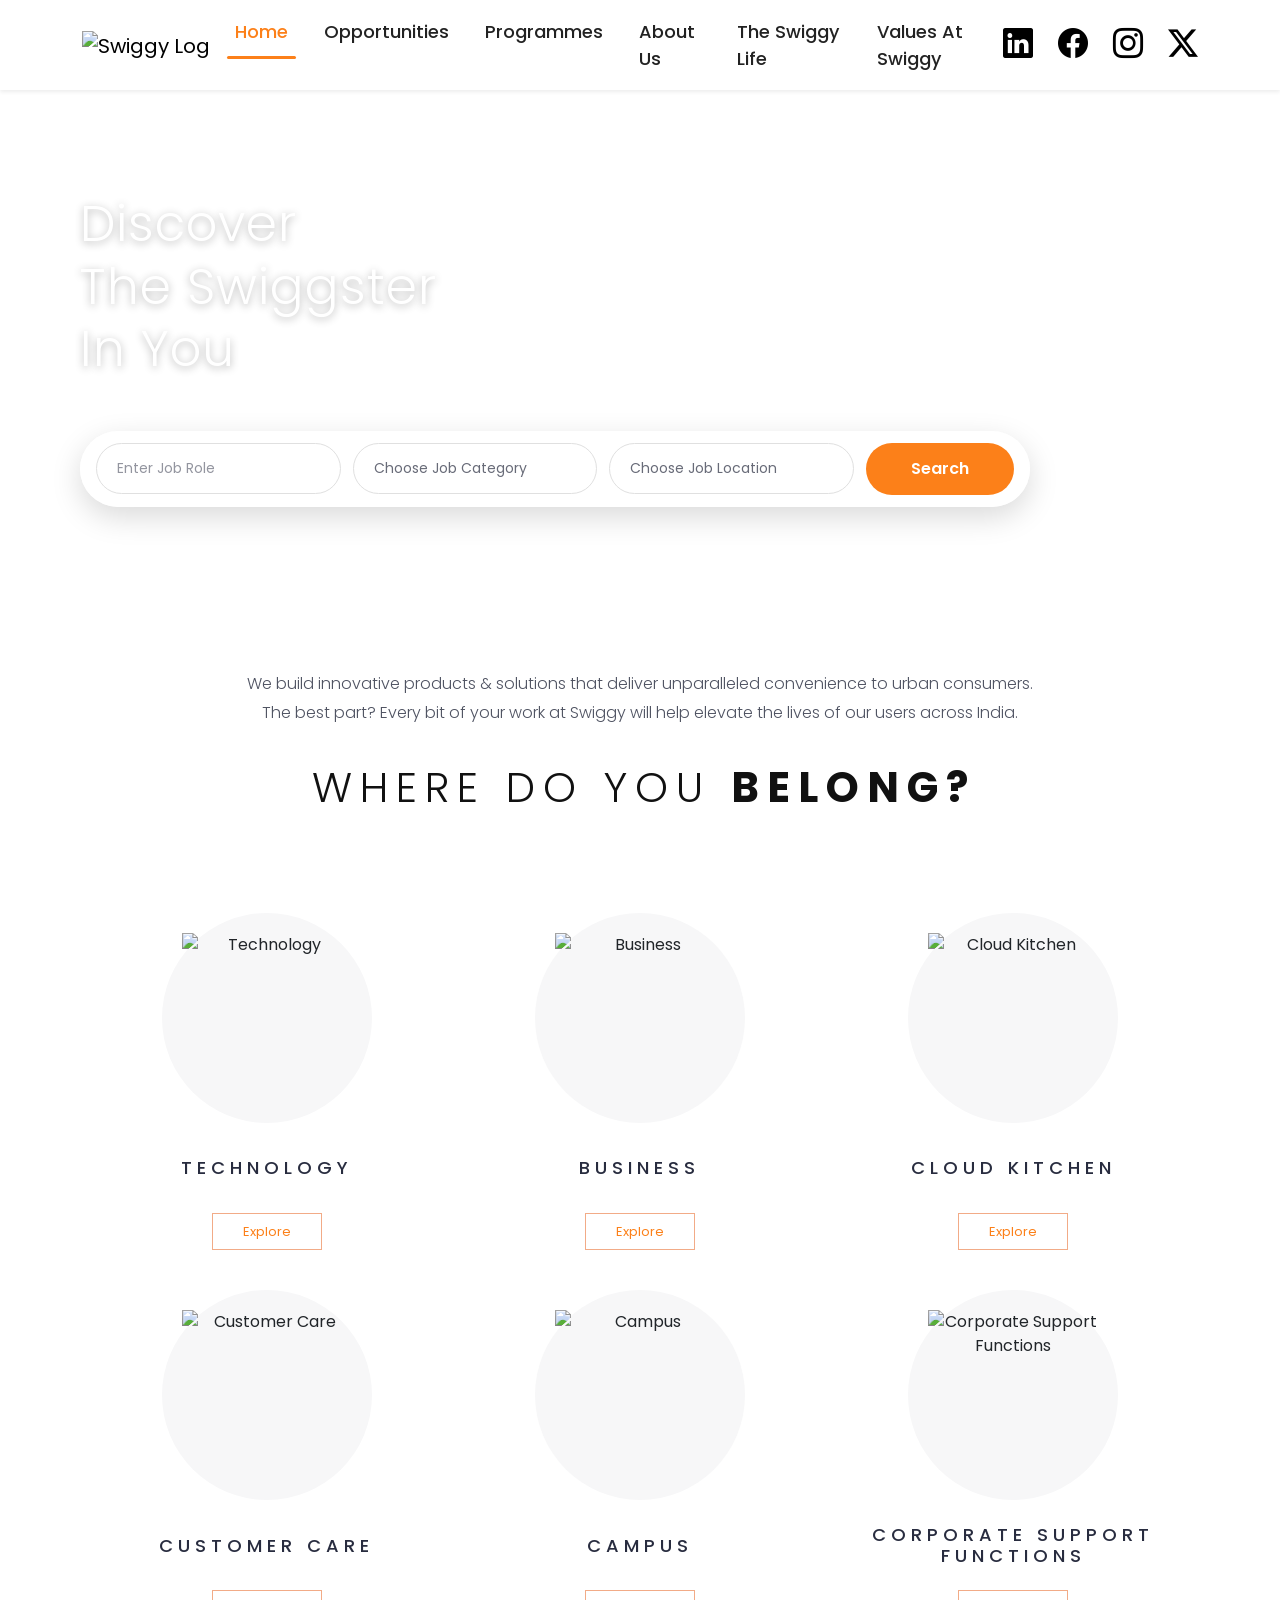
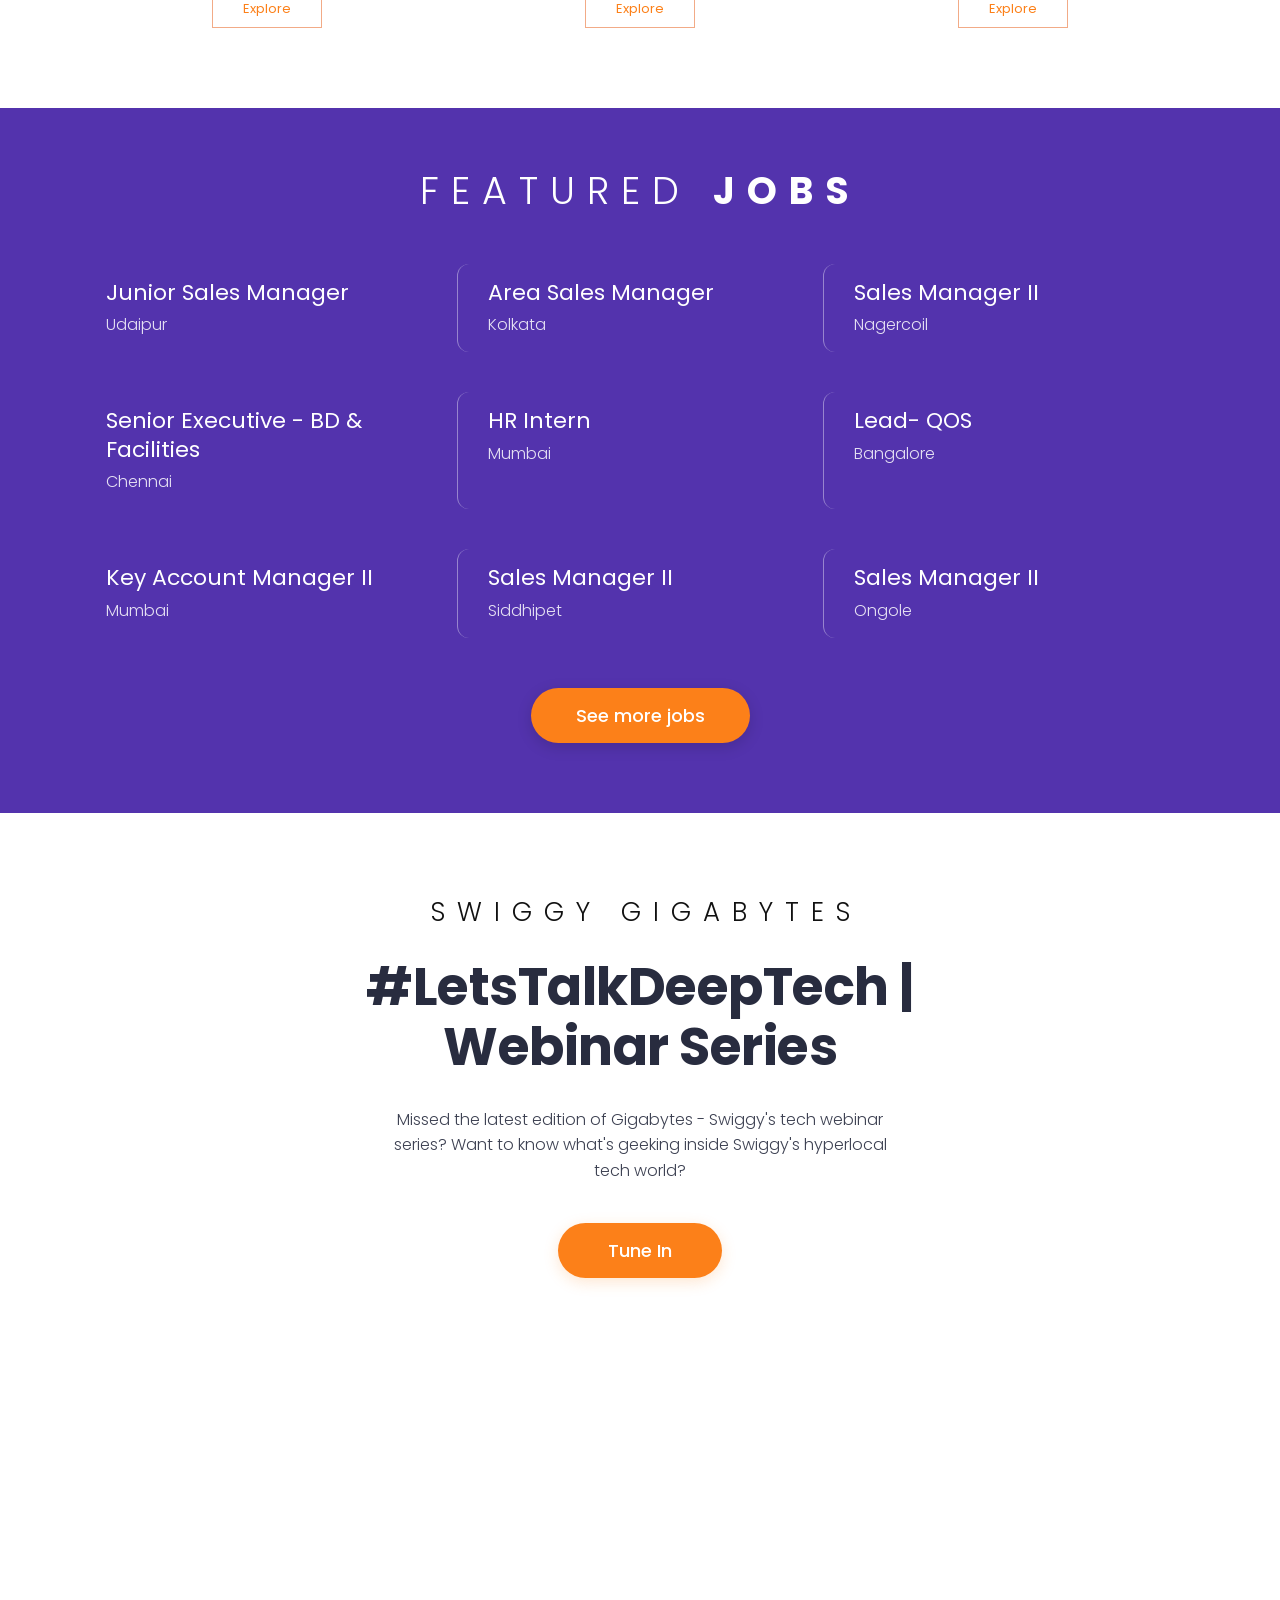
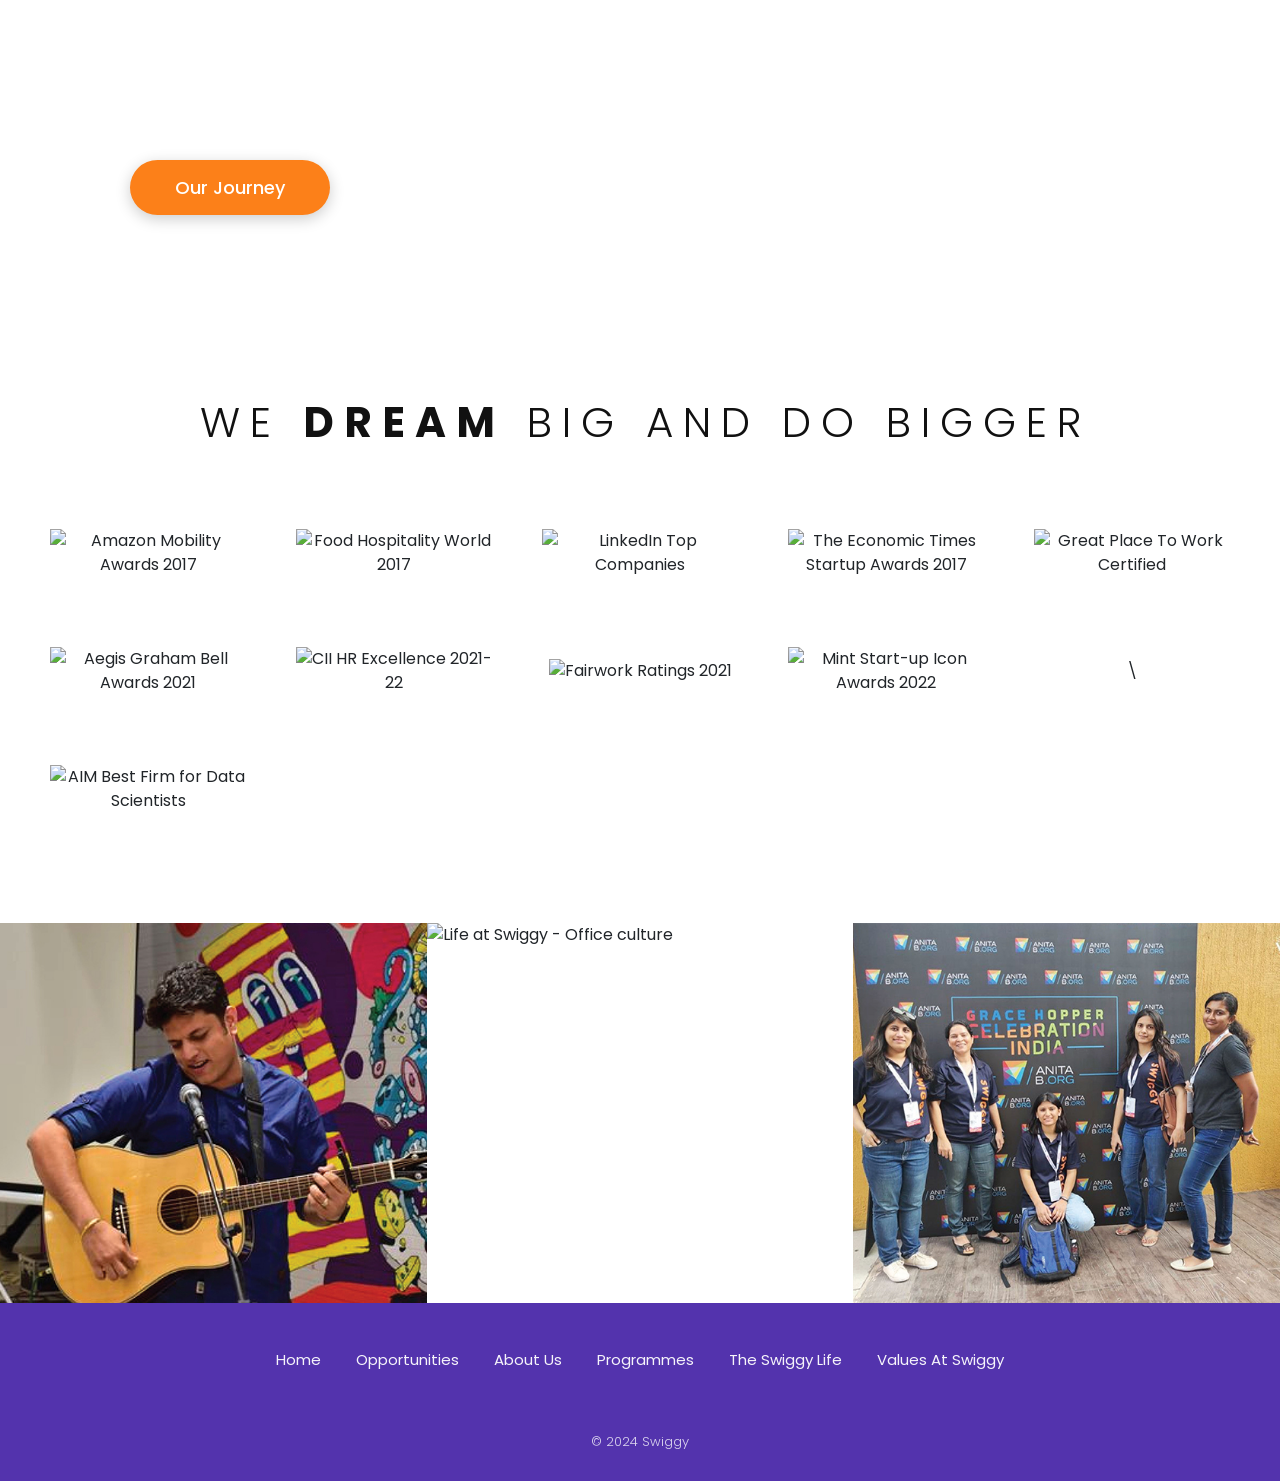
==== about.html @ 5ba25436 "swiggy replica" ====
<!DOCTYPE html>
<html lang="en">
<head>

<meta charset="UTF-8">
<meta name="viewport" content="width=device-width, initial-scale=1">

<title>Swiggy Careers</title>

<!-- Bootstrap -->
<link href="https://cdn.jsdelivr.net/npm/bootstrap@5.3.3/dist/css/bootstrap.min.css" rel="stylesheet">

<!-- Bootstrap Icons -->
<link rel="stylesheet"
href="https://cdn.jsdelivr.net/npm/bootstrap-icons@1.11.3/font/bootstrap-icons.min.css">

<link rel="stylesheet" href="asset/css/about.css">
<link rel="stylesheet"
href="https://cdn.jsdelivr.net/npm/bootstrap-icons@1.11.3/font/bootstrap-icons.min.css">
<link href="https://fonts.googleapis.com/css2?family=Poppins:wght@300;400;500;600;700&display=swap" rel="stylesheet">
</head>
<body>

<!-- Navbar -->

<nav class="navbar navbar-expand-lg navbar-light bg-white shadow-sm sticky-top">

    <div class="container">

        <!-- Logo -->
        <a class="navbar-brand" href="#">
            <img src="https://careers.swiggy.com/assets/img/logo.png"
                 alt="Swiggy Logo"
                 class="logo">
        </a>

        <!-- Mobile Toggle -->

        <button class="navbar-toggler"
                type="button"
                data-bs-toggle="collapse"
                data-bs-target="#menu">

            <span class="navbar-toggler-icon"></span>

        </button>

        <!-- Menu -->

        <div class="collapse navbar-collapse" id="menu">

            <!-- Center Navigation -->

            <ul class="navbar-nav mx-auto">

                <li class="nav-item">
                    <a class="nav-link active" href="#">Home</a>
                </li>

                <li class="nav-item">
                    <a class="nav-link" href="#">Opportunities</a>
                </li>

                <li class="nav-item">
                    <a class="nav-link" href="#">Programmes</a>
                </li>

                <li class="nav-item">
                    <a class="nav-link" href="#">About Us</a>
                </li>

                <li class="nav-item">
                    <a class="nav-link" href="#">The Swiggy Life</a>
                </li>

                <li class="nav-item">
                    <a class="nav-link" href="#">Values At Swiggy</a>
                </li>

            </ul>

            <!-- Right Social Icons -->

            <div class="social-icons d-flex align-items-center">

                <a href="#"><i class="bi bi-linkedin"></i></a>

                <a href="#"><i class="bi bi-facebook"></i></a>

                <a href="#"><i class="bi bi-instagram"></i></a>

                <a href="#"><i class="bi bi-twitter-x"></i></a>

            </div>

        </div>

    </div>

</nav>


<section class="hero-section">
  <div class="hero-content">
    
    <!-- Hero Heading -->
    <h1 class="hero-title">
      Discover<br>
      The Swiggster<br>
      In You
    </h1>

    <!-- Floating Search Bar -->
    <div class="search-box">
      
      <!-- Input 1: Text Field -->
      <div class="search-input-wrapper">
        <input type="text" placeholder="Enter Job Role" class="search-input" />
      </div>

      <!-- Input 2: Job Category Dropdown -->
      <div class="search-select-wrapper">
        <select class="search-select">
          <option value="" disabled selected>Choose Job Category</option>
          <option value="tech">Technology</option>
          <option value="business">Business</option>
          <option value="cloud-kitchen">Cloud Kitchen</option>
        </select>
      </div>

      <!-- Input 3: Job Location Dropdown -->
      <div class="search-select-wrapper">
        <select class="search-select">
          <option value="" disabled selected>Choose Job Location</option>
          <option value="bangalore">Bangalore</option>
          <option value="mumbai">Mumbai</option>
          <option value="gurgaon">Gurgaon</option>
        </select>
      </div>

      <!-- Search Button -->
      <button type="button" class="search-btn">Search</button>

    </div>

  </div>
</section>
        

<!-- About -->
<section class="about">
  <div class="about-container">

    <p class="about-text">
      We build innovative products &amp; solutions that deliver unparalleled convenience to urban consumers.<br>
      The best part? Every bit of your work at Swiggy will help elevate the lives of our users across India.
    </p>

    <h2 class="about-title">
      WHERE DO YOU <span>BELONG?</span>
    </h2>

  </div>
</section>
<section class="categories-section">
  <div class="categories-container">
    
    <!-- Card 1: Active/Highlighted state -->
    <div class="category-card ">
      <div class="icon-wrapper">
        <img src="https://careers.swiggy.com/assets/img/icons/ic_1.png" alt="Technology">
      </div>
      <h3 class="category-title">TECHNOLOGY</h3>
      <a href="#" class="explore-btn">Explore</a>
    </div>

    <!-- Card 2 -->
    <div class="category-card">
      <div class="icon-wrapper">
        <img src="	https://careers.swiggy.com/assets/img/icons/ic_2.png" alt="Business">
      </div>
      <h3 class="category-title">BUSINESS</h3>
      <a href="#" class="explore-btn">Explore</a>
    </div>

    <!-- Card 3 -->
    <div class="category-card">
      <div class="icon-wrapper">
        <img src="https://careers.swiggy.com/assets/img/icons/ic_3.png" alt="Cloud Kitchen">
      </div>
      <h3 class="category-title">CLOUD KITCHEN</h3>
      <a href="#" class="explore-btn">Explore</a>
    </div>

    <!-- Card 4 -->
    <div class="category-card">
      <div class="icon-wrapper">
        <img src="https://careers.swiggy.com/assets/img/icons/ic_4.png" alt="Customer Care">
      </div>
      <h3 class="category-title">CUSTOMER CARE</h3>
      <a href="#" class="explore-btn">Explore</a>
    </div>

    <!-- Card 5 -->
    <div class="category-card">
      <div class="icon-wrapper">
        <img src="https://careers.swiggy.com/assets/img/icons/ic_5.png" alt="Campus">
      </div>
      <h3 class="category-title">CAMPUS</h3>
      <a href="#" class="explore-btn">Explore</a>
    </div>

    <!-- Card 6 -->
    <div class="category-card">
      <div class="icon-wrapper">
        <img src="https://careers.swiggy.com/assets/img/icons/ic_6.png" alt="Corporate Support Functions">
      </div>
      <h3 class="category-title">CORPORATE SUPPORT<br>FUNCTIONS</h3>
      <a href="#" class="explore-btn">Explore</a>
    </div>

  </div>
</section>

<section class="featured-jobs-section">
  <div class="featured-jobs-container">
    
    <h2 class="featured-title">
      Featured <span>Jobs</span>
    </h2>

    <div class="jobs-grid">
      <!-- Job 1 -->
      <div class="job-card">
        <h3 class="job-title">Junior Sales Manager</h3>
        <p class="job-location">Udaipur</p>
      </div>

      <!-- Job 2 -->
      <div class="job-card">
        <h3 class="job-title">Area Sales Manager</h3>
        <p class="job-location">Kolkata</p>
      </div>

      <!-- Job 3 -->
      <div class="job-card">
        <h3 class="job-title">Sales Manager II</h3>
        <p class="job-location">Nagercoil</p>
      </div>

      <!-- Job 4 -->
      <div class="job-card">
        <h3 class="job-title">Senior Executive - BD &amp; Facilities</h3>
        <p class="job-location">Chennai</p>
      </div>

      <!-- Job 5 -->
      <div class="job-card">
        <h3 class="job-title">HR Intern</h3>
        <p class="job-location">Mumbai</p>
      </div>

      <!-- Job 6 -->
      <div class="job-card">
        <h3 class="job-title">Lead- QOS</h3>
        <p class="job-location">Bangalore</p>
      </div>

      <!-- Job 7 -->
      <div class="job-card">
        <h3 class="job-title">Key Account Manager II</h3>
        <p class="job-location">Mumbai</p>
      </div>

      <!-- Job 8 -->
      <div class="job-card">
        <h3 class="job-title">Sales Manager II</h3>
        <p class="job-location">Siddhipet</p>
      </div>

      <!-- Job 9 -->
      <div class="job-card">
        <h3 class="job-title">Sales Manager II</h3>
        <p class="job-location">Ongole</p>
      </div>
    </div>

    <div class="btn-wrapper">
      <a href="#" class="see-more-btn">See more jobs</a>
    </div>

  </div>
</section>
<section class="gigabytes-section">
  <div class="gigabytes-container">
    
    <p class="gigabytes-subtitle">Swiggy Gigabytes</p>

    <h2 class="gigabytes-title">
      #LetsTalkDeepTech |<br>
      Webinar Series
    </h2>

    <p class="gigabytes-description">
      Missed the latest edition of Gigabytes - Swiggy's tech webinar<br>
      series? Want to know what's geeking inside Swiggy's hyperlocal<br>
      tech world?
    </p>

    <div class="btn-wrapper">
      <a href="#" class="tune-in-btn">Tune In</a>
    </div>

  </div>
</section>
<section class="swiggy-story-section">
  <!-- Background Image Overlay Container -->
  <div class="story-overlay">
    <div class="story-container">
      
      <h2 class="story-title">
        What’s the<br>
        Swiggy story?
      </h2>

      <p class="story-description">
        With love and support from consumers, Swiggy expanded far and<br>
        wide, first through the entire city of Bengaluru and then across the<br>
        entire country. Today, Swiggy is the leading food ordering and<br>
        delivery platform in India.
      </p>

      <a href="#" class="story-btn">Our Journey</a>

    </div>
  </div>
</section>
<section class="awards-section">
  <div class="awards-container">

    <!-- Title -->
    <h2 class="awards-title">
      We <span>Dream</span> Big And Do Bigger
    </h2>

    <div class="awards-grid">

      <div class="award-card">
        <img src="https://careers.swiggy.com/assets/img/certificate-1.png" alt="Amazon Mobility Awards 2017">
      </div>

      <div class="award-card">
        <img src="https://careers.swiggy.com/assets/img/certificate-2.png" alt="Food Hospitality World 2017">
      </div>

      <div class="award-card">
        <img src="https://careers.swiggy.com/assets/img/certificate-3.png" alt="LinkedIn Top Companies">
      </div>

      <div class="award-card">
        <img src="https://careers.swiggy.com/assets/img/certificate-4.png" alt="The Economic Times Startup Awards 2017">
      </div>

      <div class="award-card">
        <img src="https://careers.swiggy.com/assets/img/certificate-5.png" alt="Great Place To Work Certified">
      </div>

      <div class="award-card">
        <img src="https://careers.swiggy.com/assets/img/Aegis-Graham-Bell-Awards.jpg" alt="Aegis Graham Bell Awards 2021">
      </div>

      <div class="award-card">
        <img src="https://careers.swiggy.com/assets/img/CII-Award.jpg" alt="CII HR Excellence 2021-22">
      </div>

      <div class="award-card">
        <img src="	https://careers.swiggy.com/assets/img/Fairwork.jpg" alt="Fairwork Ratings 2021">
      </div>

      <div class="award-card">
        <img src="https://careers.swiggy.com/assets/img/Mint-Start-Up-Icon-Awards-2022.jpg" alt="Mint Start-up Icon Awards 2022">
      </div>
\
      <div class="award-card">
        <img src="https://careers.swiggy.com/assets/img/aim.jpg" alt="AIM Best Firm for Data Scientists">
      </div>

    </div>

  </div>
</section>

<section class="life-at-swiggy-gallery">
  <div class="gallery-item">
    <img src="asset/images/img5.jpg" alt="Life at Swiggy - Music event">
  </div>
  <div class="gallery-item">
    <img src="asset/images/img2.jpg" alt="Life at Swiggy - Office culture">
  </div>
  <div class="gallery-item">
    <img src="asset/images/img3.jpg" alt="Life at Swiggy - Grace Hopper Event">
  </div>
</section>

<footer class="swiggy-footer">
  <div class="footer-container">
    
    <ul class="footer-nav">
      <li><a href="#">Home</a></li>
      <li><a href="#">Opportunities</a></li>
      <li><a href="#">About Us</a></li>
      <li><a href="#">Programmes</a></li>
      <li><a href="#">The Swiggy Life</a></li>
      <li><a href="#">Values At Swiggy</a></li>
    </ul>

    <div class="footer-socials">
      <a href="#" aria-label="LinkedIn"><i class="fab fa-linkedin-in"></i></a>
      <a href="#" aria-label="Facebook"><i class="fab fa-facebook-f"></i></a>
      <a href="#" aria-label="Instagram"><i class="fab fa-instagram"></i></a>
      <a href="#" aria-label="Twitter"><i class="fab fa-twitter"></i></a>
      <a href="#" aria-label="Glassdoor"><i class="fas fa-glass-martini-alt"></i></a>
    </div>

    <div class="footer-copyright">
      &copy; 2024 Swiggy
    </div>

  </div>
</footer>
<script src="https://cdn.jsdelivr.net/npm/bootstrap@5.3.3/dist/js/bootstrap.bundle.min.js"></script>

</body>
</html>
---- asset/css/about.css ----
/* ================= NAVBAR ================= */
@import url('https://fonts.googleapis.com/css2?family=Poppins:wght@300;400;700&display=swap');
body{
    font-family: 'Poppins', sans-serif;
}
.navbar{
    height:90px;
    background:#fff;
    padding:0;
    /* font-family: 'Montserrat', sans-serif; */
    --font-family-sans-serif: -apple-system, BlinkMacSystemFont, "Segoe UI", Roboto, "Helvetica Neue", Arial, "Noto Sans", sans-serif, "Apple Color Emoji", "Segoe UI Emoji", "Segoe UI Symbol", "Noto Color Emoji";
    --font-family-monospace: SFMono-Regular, Menlo, Monaco, Consolas, "Liberation Mono", "Courier New", monospace;
}

.logo{
    width:150px;
}

.navbar-nav{
    gap:20px;
}

.nav-link{
    position:relative;
    color:#222 !important;
    font-size:18px;
    font-weight:500;
    padding:32px 0;
    transition:.3s;
}

.nav-link:hover{
    color:#fc8019 !important;
}

.nav-link.active{
    color:#fc8019 !important;
}

.nav-link.active::after{
    content:"";
    position:absolute;
    left:0;
    bottom:18px;
    width:100%;
    height:3px;
    background:#fc8019;
    border-radius:10px;
}

.social-icons{
    gap:25px;
}

.social-icons a{
    color:#000;
    font-size:30px;
    text-decoration:none;
    transition:.3s;
}

.social-icons a:hover{
    color:#fc8019;
}

@media (max-width:991px){

.navbar{
    height:auto;
    padding:15px 0;
}

.navbar-nav{
    gap:0;
    margin-top:20px;
}

.nav-link{
    padding:12px 0;
}

.nav-link.active::after{
    display:none;
}

.social-icons{
    justify-content:center;
    margin-top:20px;
}

}


/* Hero Section Base */
.hero-section {
  position: relative;
  width: 100%;
  min-height: 520px;
  /* Replace with your local/hosted hero background image */
  background: url('https://careers.swiggy.com/assets/img/banner3.jpg') no-repeat center center/cover;
  display: flex;
  align-items: center;
  font-family: 'Poppins', sans-serif;
  padding: 60px 0;
}

/* Container */
.hero-content {
  max-width: 1200px;
  width: 100%;
  margin: 0 auto;
  padding: 0 40px;
  position: relative;
}

/* Hero Typography */
.hero-title {
  color: #ffffff;
  font-size: 50px;
  font-weight: 300;
  line-height: 1.25;
  margin: 0 0 50px 0;
  letter-spacing: 1px;
  text-shadow: 0 2px 8px rgba(0, 0, 0, 0.3);
}

/* White Pill Search Box Overlay */
.search-box {
  background-color: rgba(255, 255, 255, 0.95);
  border-radius: 50px;
  padding: 12px 16px;
  display: flex;
  align-items: center;
  gap: 12px;
  max-width: 950px;
  box-shadow: 0 10px 30px rgba(0, 0, 0, 0.15);
}

/* Input Wrappers for equal proportion */
.search-input-wrapper,
.search-select-wrapper {
  flex: 1;
}

/* Text Input Styling */
.search-input {
  width: 100%;
  padding: 14px 20px;
  border: 1px solid #e0e0e0;
  border-radius: 30px;
  outline: none;
  font-size: 14px;
  color: #3d4152;
  font-family: 'Poppins', sans-serif;
  box-sizing: border-box;
}

.search-input::placeholder {
  color: #93959f;
}

/* Dropdown Select Styling */
.search-select {
  width: 100%;
  padding: 14px 20px;
  border: 1px solid #e0e0e0;
  border-radius: 30px;
  outline: none;
  font-size: 14px;
  color: #686b78;
  background-color: #ffffff;
  font-family: 'Poppins', sans-serif;
  cursor: pointer;
  appearance: none; /* Custom arrow look */
  background-image: url("data:image/svg+xml;charset=UTF-8,%3csvg xmlns='http://www.w3.org/2000/svg' viewBox='0 0 24 24' fill='none' stroke='%3c686b78' stroke-width='2' stroke-linecap='round' stroke-linejoin='round'%3e%3cpolyline points='6 9 12 15 18 9'%3e%3c/polyline%3e%3c/svg%3e");
  background-repeat: no-repeat;
  background-position: right 16px center;
  background-size: 14px;
  box-sizing: border-box;
}

/* Search Button Styling */
.search-btn {
  background-color: #fc8019; /* Swiggy Orange */
  color: #ffffff;
  border: none;
  padding: 14px 45px;
  border-radius: 30px;
  font-size: 16px;
  font-weight: 600;
  cursor: pointer;
  font-family: 'Poppins', sans-serif;
  transition: background-color 0.3s ease, transform 0.2s ease;
  white-space: nowrap;
}

.search-btn:hover {
  background-color: #e67211;
  transform: translateY(-1px);
}

/* Responsive adjustments */
@media (max-width: 992px) {
  .search-box {
    flex-direction: column;
    border-radius: 20px;
    padding: 20px;
  }

  .search-input-wrapper,
  .search-select-wrapper,
  .search-btn {
    width: 100%;
  }

  .hero-title {
    font-size: 38px;
  }
}
@media(max-width:992px){

.hero{

height:700px;

}

.hero h1{

font-size:50px;

}

.search-box{

border-radius:25px;

}

.icons{

margin-top:20px;

}

}



.hero{

text-align:center;

height:780px;

}



.about {
    padding: 60px 20px;
    width: 100%;
}

.about-container {
    max-width: 1100px;
    margin: 0 auto;
    display: flex;
    flex-direction: column;
    align-items: center;
    justify-content: center;
    text-align: center;
}

.about-text {
    width: 100%;
    max-width: 1000px; /* Increased slightly so line 1 doesn't wrap early */
    margin: 0 auto 35px;
    text-align: center;
    font-size: 16px; /* 16px matches the lightweight body text in original */
    line-height: 1.8;
    color: #4f5362;
    font-weight: 300;
    font-family: 'Poppins', sans-serif;
}

.about-title {
    margin: 0;
    text-align: center;
    font-size: 42px;
    font-weight: 300;
    letter-spacing: 8px;
    margin-right: -8px; /* Offsets the trailing letter-spacing to ensure optical center */
    color: #111;
    font-family: 'Poppins', sans-serif;
    text-transform: uppercase;
}

.about-title span {
    font-weight: 700;
}
.categories-section {
  padding: 40px 20px 80px;
  background-color: #ffffff;
  font-family: 'Poppins', sans-serif;
}

/* Container keeps the original 1100px fixed width */
.categories-container {
  max-width: 1100px;
  margin: 0 auto;
  display: grid;
  grid-template-columns: repeat(3, 1fr);
  gap: 40px 20px; /* Reduced gap slightly so larger circles fit without widening cards */
  text-align: center;
}

.category-card {
  display: flex;
  flex-direction: column;
  align-items: center;
  justify-content: flex-start;
  width: 100%;
}

/* Larger Circle Icon Wrapper */
.icon-wrapper {
  width: 210px;  /* Scaled up circle size */
  height: 210px; /* Scaled up circle size */
  background-color: #f7f7f8;
  border-radius: 50%;
  display: flex;
  align-items: center;
  justify-content: center;
  margin-bottom: 20px; 
}

.icon-wrapper img {
  width: 170px;
  height: 170px;
  object-fit: contain;
}

/* Category Title */
.category-title {
  font-size: 18px;
  font-weight: 500;
  color: #282c3f;
  letter-spacing: 5px;
  margin: 0 0 20px 0;
  min-height: 50px;
  display: flex;
  align-items: center;
  justify-content: center;
  text-transform: uppercase;
}

/* Button Styling */
.explore-btn {
  display: inline-block;
  padding: 8px 30px;
  border: 1px solid #f2ab87;
  color: #fc8019;
  font-size: 13px;
  font-weight: 400;
  text-decoration: none;
  background-color: transparent;
  transition: all 0.3s ease;
}

.explore-btn:hover,
.category-card.active .explore-btn {
  background-color: #fc8019;
  color: #ffffff;
  border-color: #fc8019;
}

.category-card.active .category-title {
  color: #fc8019;
}

.featured-jobs-section {
  background-color: #5333ad; /* Swiggy purple background */
  padding: 60px 20px 70px;
  color: #ffffff;
  font-family: 'Poppins', sans-serif;
}

.featured-jobs-container {
  max-width: 1100px;
  margin: 0 auto;
  text-align: center;
}

/* Heading Styling */
.featured-title {
  font-size: 38px;
  font-weight: 300;
  letter-spacing: 12px;
  margin: 0 0 50px 0;
  text-transform: uppercase;
  color: #ffffff;
}

.featured-title span {
  font-weight: 700;
}

/* Grid Layout (3 Columns) */
.jobs-grid {
  display: grid;
  grid-template-columns: repeat(3, 1fr);
  gap: 40px 0;
  margin-bottom: 50px;
}

/* Individual Job Item Base Styling */
.job-card {
  padding: 15px 30px;
  text-align: left;
  border-left: 1px solid rgba(255, 255, 255, 0.4);
  cursor: pointer;
  border-radius: 12px;
  /* Smooth transition for hover effect */
  transition: background-color 0.3s ease, border-color 0.3s ease, transform 0.2s ease, box-shadow 0.3s ease;
}

/* Removes left border for first column in each row */
.job-card:nth-child(3n + 1) {
  border-left-color: transparent;
  padding-left: 15px;
}

.job-title {
  font-size: 22px;
  font-weight: 400;
  color: #ffffff;
  margin: 0 0 6px 0;
  line-height: 1.3;
}

.job-location {
  font-size: 16px;
  font-weight: 300;
  color: rgba(255, 255, 255, 0.85);
  margin: 0;
}

/* Hover Effect - As shown in screenshot */
.job-card:hover {
  background-color: #fc8019; /* Swiggy Orange */
  border-left-color: transparent; /* Hide left line on hover */
  box-shadow: 0 8px 20px rgba(0, 0, 0, 0.2);
}

/* Button Styling */
.btn-wrapper {
  display: flex;
  justify-content: center;
}

.see-more-btn {
  display: inline-block;
  background-color: #fc8019;
  color: #ffffff;
  font-size: 18px;
  font-weight: 500;
  padding: 14px 45px;
  border-radius: 30px;
  text-decoration: none;
  box-shadow: 0 4px 15px rgba(0, 0, 0, 0.15);
  transition: background-color 0.3s ease, transform 0.2s ease;
}

.see-more-btn:hover {
  background-color: #e67211;
  transform: translateY(-2px);
}

/* Responsive Scaling */
@media (max-width: 900px) {
  .jobs-grid {
    grid-template-columns: repeat(2, 1fr);
  }
  .job-card:nth-child(3n + 1) {
    border-left-color: rgba(255, 255, 255, 0.4);
    padding-left: 30px;
  }
  .job-card:nth-child(2n + 1) {
    border-left-color: transparent;
    padding-left: 15px;
  }
}

@media (max-width: 600px) {
  .jobs-grid {
    grid-template-columns: 1fr;
  }
  .job-card {
    border-left-color: transparent;
    padding-left: 15px;
  }
}


.gigabytes-section {
  background-color: #ffffff;
  padding: 80px 20px 90px;
  font-family: 'Poppins', sans-serif;
  text-align: center;
}

.gigabytes-container {
  max-width: 900px;
  margin: 0 auto;
}

/* Top Subtitle */
.gigabytes-subtitle {
  font-size: 26px;
  font-weight: 300;
  letter-spacing: 12px;
  color: #111111;
  text-transform: uppercase;
  margin: 0 0 25px 0;
  margin-right: -12px; /* Offsets trailing letter-spacing to ensure optical center */
}

/* Main Heading */
.gigabytes-title {
  font-size: 52px;
  font-weight: 700;
  color: #282c3f;
  line-height: 1.15;
  margin: 0 0 30px 0;
  letter-spacing: -0.5px;
}

/* Description Text */
.gigabytes-description {
  font-size: 16px;
  font-weight: 300;
  color: #3d4152;
  line-height: 1.6;
  margin: 0 0 40px 0;
}

/* Tune In Button */
.tune-in-btn {
  display: inline-block;
  background-color: #fc8019; /* Swiggy signature orange */
  color: #ffffff;
  font-size: 18px;
  font-weight: 500;
  padding: 14px 50px;
  border-radius: 30px;
  text-decoration: none;
  box-shadow: 0 4px 15px rgba(252, 128, 25, 0.2);
  transition: background-color 0.3s ease, transform 0.2s ease;
}

.tune-in-btn:hover {
  background-color: #e67211;
  transform: translateY(-2px);
}

/* Responsive Scaling */
@media (max-width: 768px) {
  .gigabytes-subtitle {
    font-size: 20px;
    letter-spacing: 8px;
  }

  .gigabytes-title {
    font-size: 36px;
  }

  .gigabytes-description {
    font-size: 14px;
  }
}


.swiggy-story-section {
  position: relative;
  width: 100%;
  min-height: 550px;
  
  background: url('	https://careers.swiggy.com/assets/img/banner2.jpg') no-repeat center center/cover;
  font-family: 'Poppins', sans-serif;
  display: flex;
  align-items: center;
}

.story-overlay {
  width: 100%;
  height: 100%;
  padding: 80px 0;
  display: flex;
  align-items: center;
}

.story-container {
  max-width: 1100px;
  width: 100%;
  margin: 0 auto;
  padding: 0 40px;
  text-align: left;
}

.story-title {
  font-size: 52px;
  font-weight: 700;
  color: #ffffff;
  line-height: 1.15;
  margin: 0 0 25px 0;
  letter-spacing: -0.5px;
}

.story-description {
  font-size: 16px;
  font-weight: 300;
  color: rgba(255, 255, 255, 0.95);
  line-height: 1.7;
  max-width: 580px;
  margin: 0 0 35px 0;
}

.story-btn {
  display: inline-block;
  background-color: #fc8019; 
  color: #ffffff;
  font-size: 18px;
  font-weight: 500;
  padding: 14px 45px;
  border-radius: 30px;
  text-decoration: none;
  box-shadow: 0 4px 15px rgba(0, 0, 0, 0.2);
  transition: background-color 0.3s ease, transform 0.2s ease;
}

.story-btn:hover {
  background-color: #e67211;
  transform: translateY(-2px);
}

/* Mobile & Tablet Responsiveness */
@media (max-width: 768px) {
  .swiggy-story-section {
    min-height: auto;
  }

  .story-overlay {
    padding: 60px 0;
    background: rgba(0, 0, 0, 0.55); /* Stronger overlay on mobile */
  }

  .story-container {
    padding: 0 20px;
  }

  .story-title {
    font-size: 36px;
  }

  .story-description {
    font-size: 14px;
    max-width: 100%;
  }

  .story-description br {
    display: none; /* Allows text to reflow naturally on small screens */
  }
}
.awards-section {
  background-color: #ffffff;
  padding: 80px 20px 100px;
  font-family: 'Poppins', sans-serif;
}

.awards-container {
  max-width: 1200px;
  margin: 0 auto;
  text-align: center;
}

/* Heading Styling */
.awards-title {
  font-size: 42px;
  font-weight: 300;
  letter-spacing: 10px;
  margin-right: -10px; /* Offsets trailing letter-spacing to optically center text */
  color: #111111;
  text-transform: uppercase;
  margin-bottom: 70px;
}

.awards-title span {
  font-weight: 700;
}

/* Grid Layout - 5 Columns */
.awards-grid {
  display: grid;
  grid-template-columns: repeat(5, 1fr);
  gap: 50px 30px;
  align-items: center;
  justify-items: center;
}

/* Award Card Styling */
.award-card {
  width: 100%;
  display: flex;
  align-items: center;
  justify-content: center;
  padding: 10px;
  transition: transform 0.3s ease;
}

.award-card:hover {
  transform: translateY(-5px);
}

.award-card img {
  max-width: 100%;
  max-height: 140px;
  width: auto;
  height: auto;
  object-fit: contain;
}

/* Responsive Layout */
@media (max-width: 1024px) {
  .awards-grid {
    grid-template-columns: repeat(3, 1fr);
    gap: 40px 20px;
  }
  
  .awards-title {
    font-size: 32px;
    letter-spacing: 6px;
  }
}

@media (max-width: 600px) {
  .awards-grid {
    grid-template-columns: repeat(2, 1fr);
    gap: 30px 15px;
  }

  .awards-title {
    font-size: 24px;
    letter-spacing: 4px;
  }
}

/* --- GALLERY SECTION --- */
.life-at-swiggy-gallery {
  display: flex;
  width: 100%;
  height: 380px;
  overflow: hidden;
}

.gallery-item {
  flex: 1;
  height: 100%;
  overflow: hidden;
}

.gallery-item img {
  width: 100%;
  height: 100%;
  object-fit: cover;
  display: block;
  transition: transform 0.4s ease;
}

.gallery-item:hover img {
  transform: scale(1.03); /* Subtle zoom effect on hover */
}

/* --- FOOTER SECTION --- */
.swiggy-footer {
  background-color: #5333ad; /* Swiggy signature footer purple */
  padding: 45px 20px 30px;
  color: #ffffff;
  font-family: 'Poppins', sans-serif;
}

.footer-container {
  max-width: 1200px;
  margin: 0 auto;
  display: flex;
  flex-direction: column;
  align-items: center;
  justify-content: center;
}

/* Navigation Links */
.footer-nav {
  list-style: none;
  padding: 0;
  margin: 0 0 35px 0;
  display: flex;
  flex-wrap: wrap;
  justify-content: center;
  gap: 35px;
}

.footer-nav a {
  color: #ffffff;
  text-decoration: none;
  font-size: 15px;
  font-weight: 400;
  opacity: 0.95;
  transition: opacity 0.2s ease;
}

.footer-nav a:hover {
  opacity: 1;
  text-decoration: underline;
}

/* Social Media Icons */
.footer-socials {
  display: flex;
  align-items: center;
  gap: 25px;
  margin-bottom: 25px;
}

.footer-socials a {
  color: #ffffff;
  font-size: 20px;
  text-decoration: none;
  opacity: 0.9;
  transition: opacity 0.2s ease, transform 0.2s ease;
}

.footer-socials a:hover {
  opacity: 1;
  transform: translateY(-2px);
}

/* Copyright Line */
.footer-copyright {
  font-size: 13px;
  font-weight: 300;
  color: rgba(255, 255, 255, 0.8);
}

/* Responsive Scaling */
@media (max-width: 768px) {
  .life-at-swiggy-gallery {
    flex-direction: column;
    height: auto;
  }

  .gallery-item {
    height: 250px;
  }

  .footer-nav {
    gap: 15px 20px;
  }
}
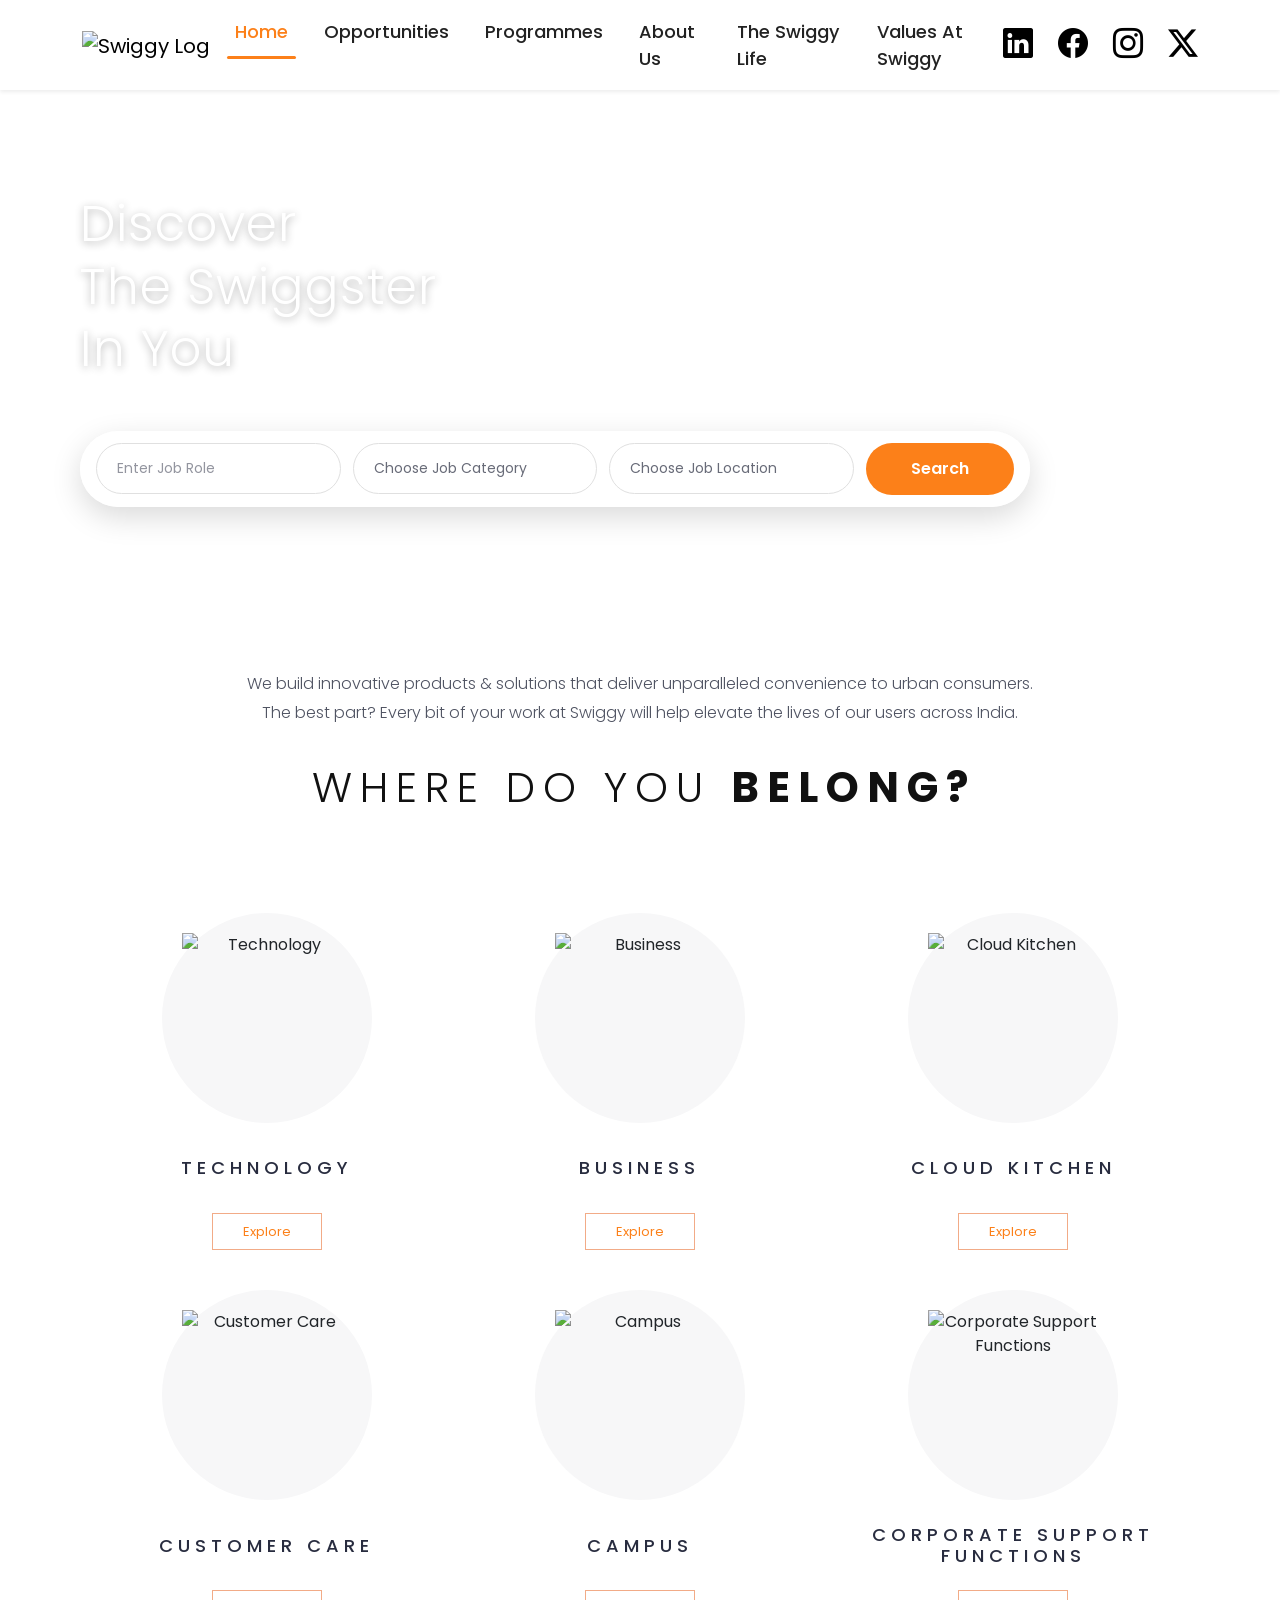
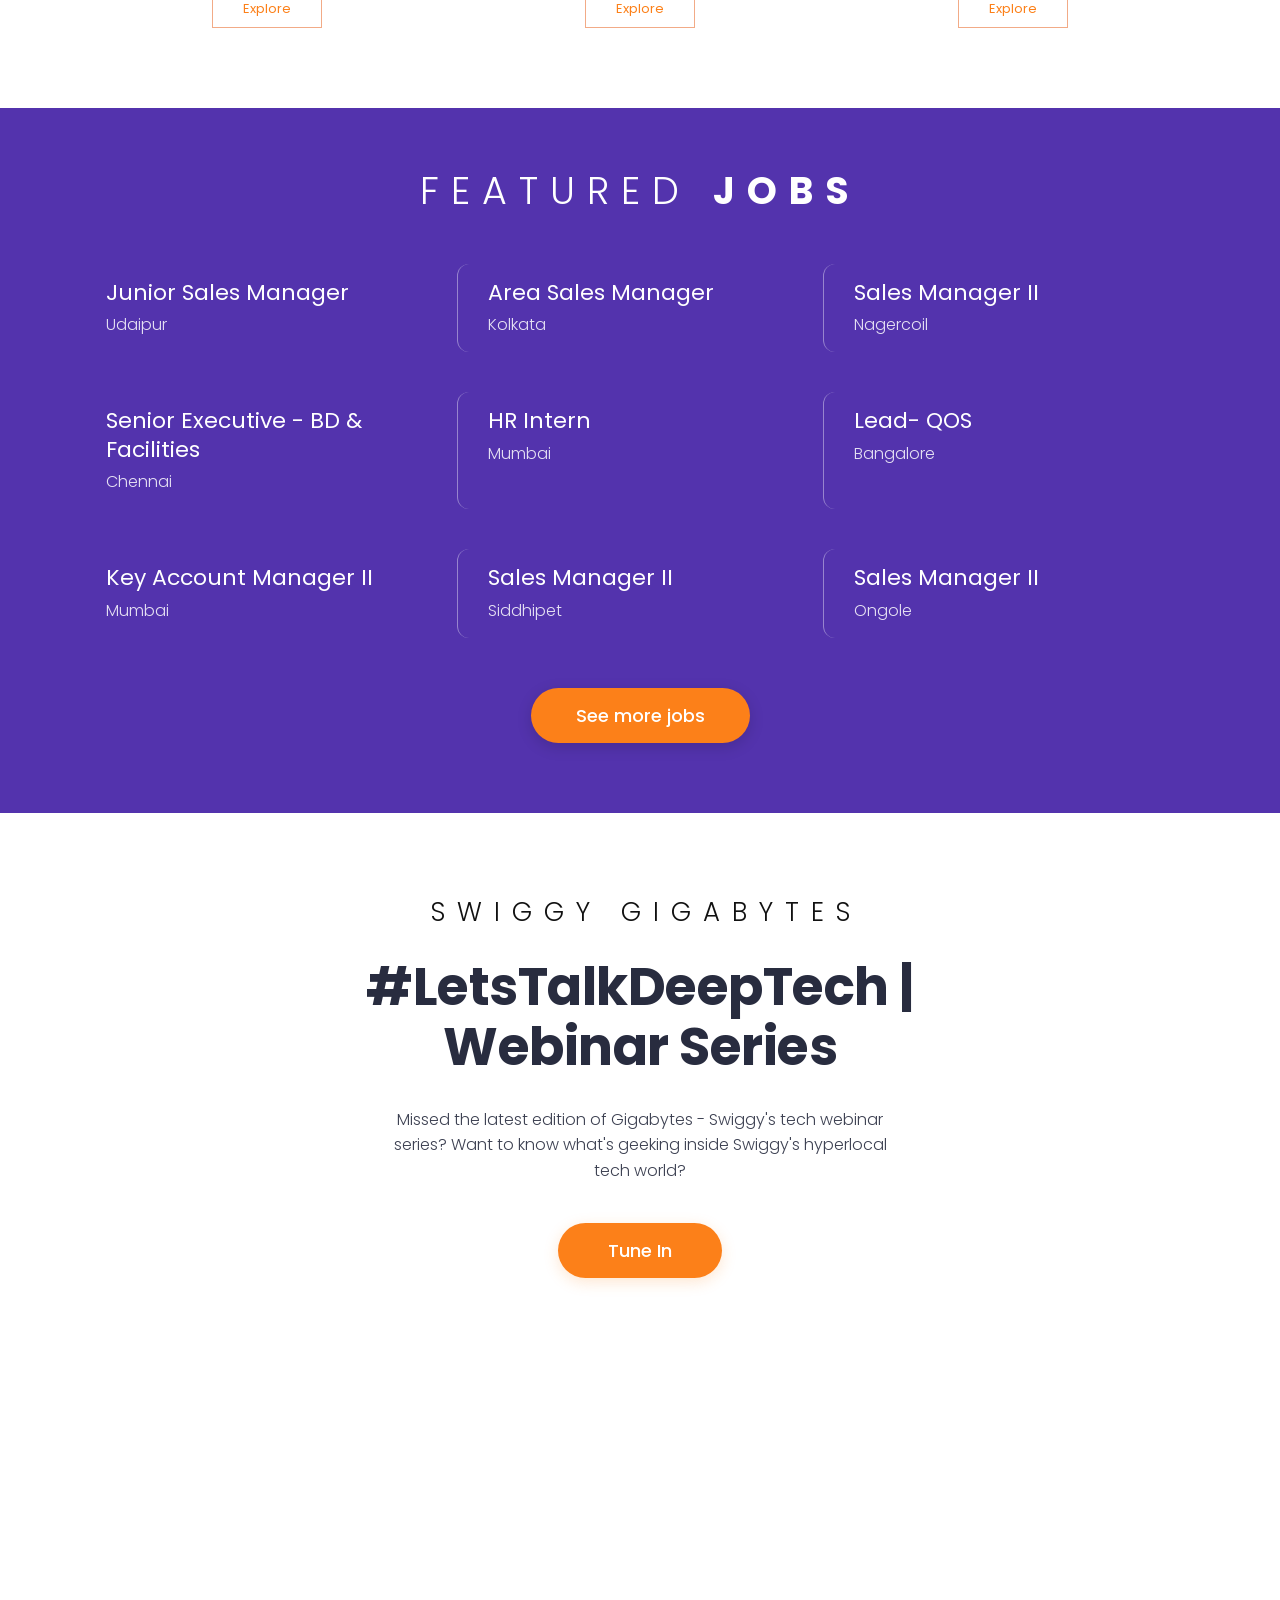
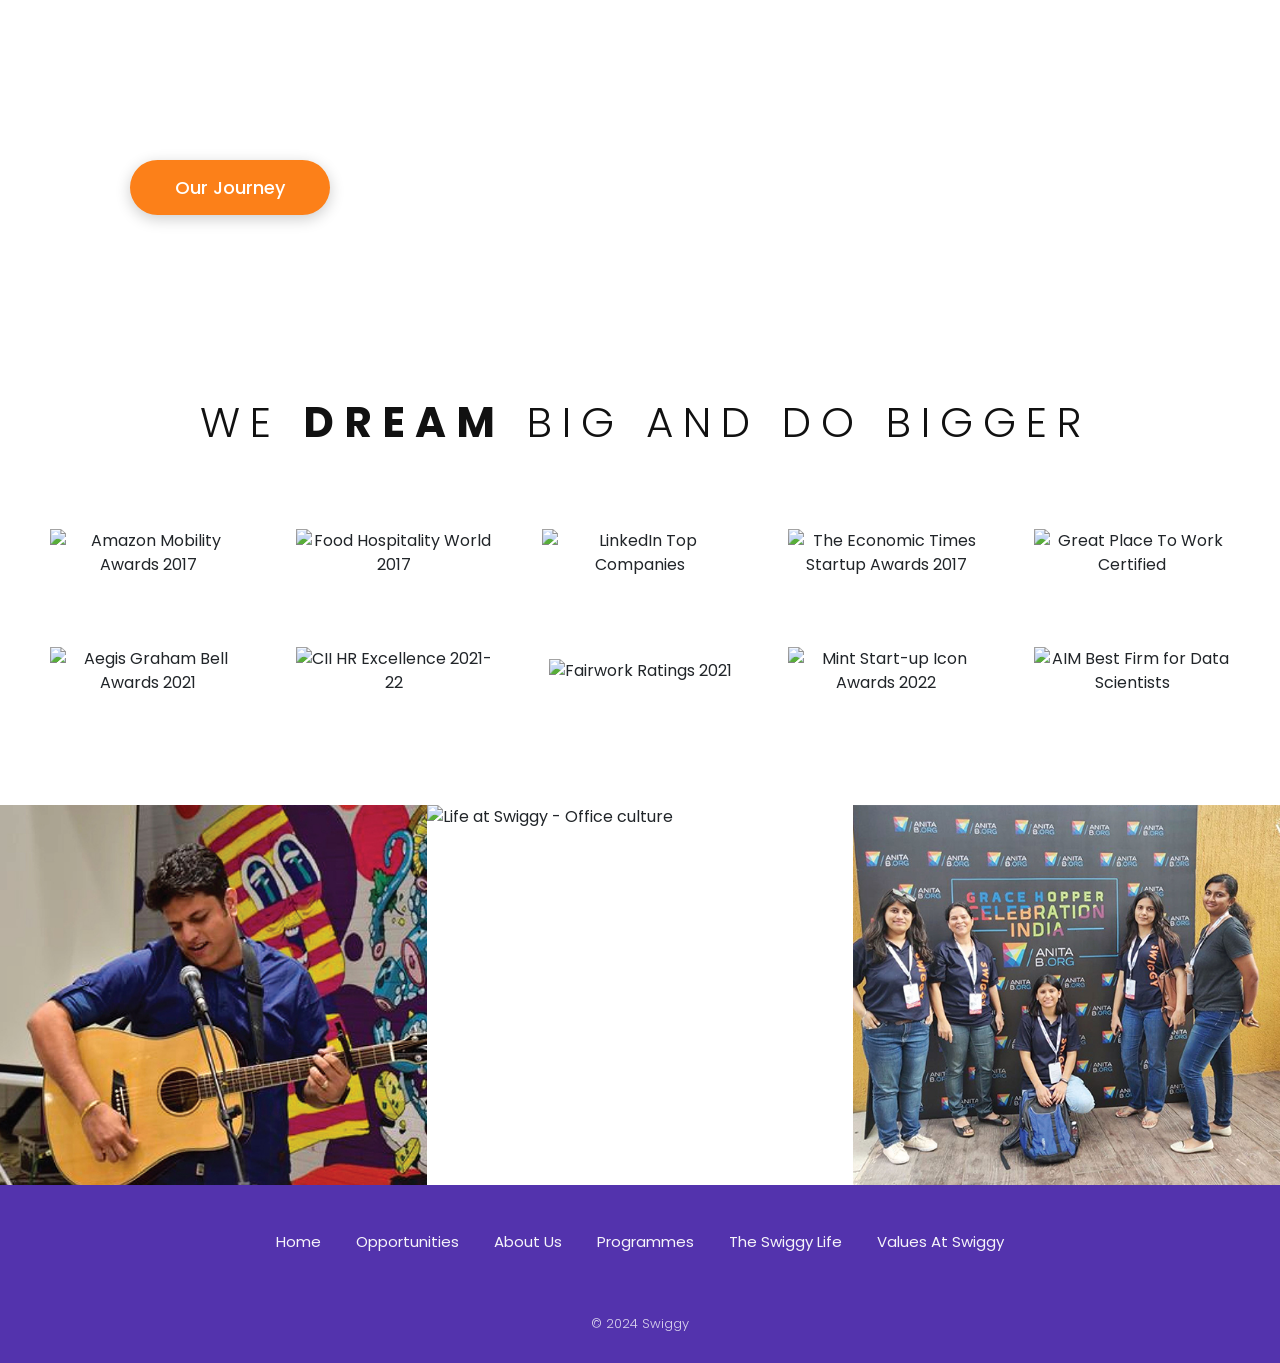
==== commit a89180f2: "slash error" ====
--- a/about.html
+++ b/about.html
@@ -380,7 +380,7 @@
       <div class="award-card">
         <img src="https://careers.swiggy.com/assets/img/Mint-Start-Up-Icon-Awards-2022.jpg" alt="Mint Start-up Icon Awards 2022">
       </div>
-\
+
       <div class="award-card">
         <img src="https://careers.swiggy.com/assets/img/aim.jpg" alt="AIM Best Firm for Data Scientists">
       </div>
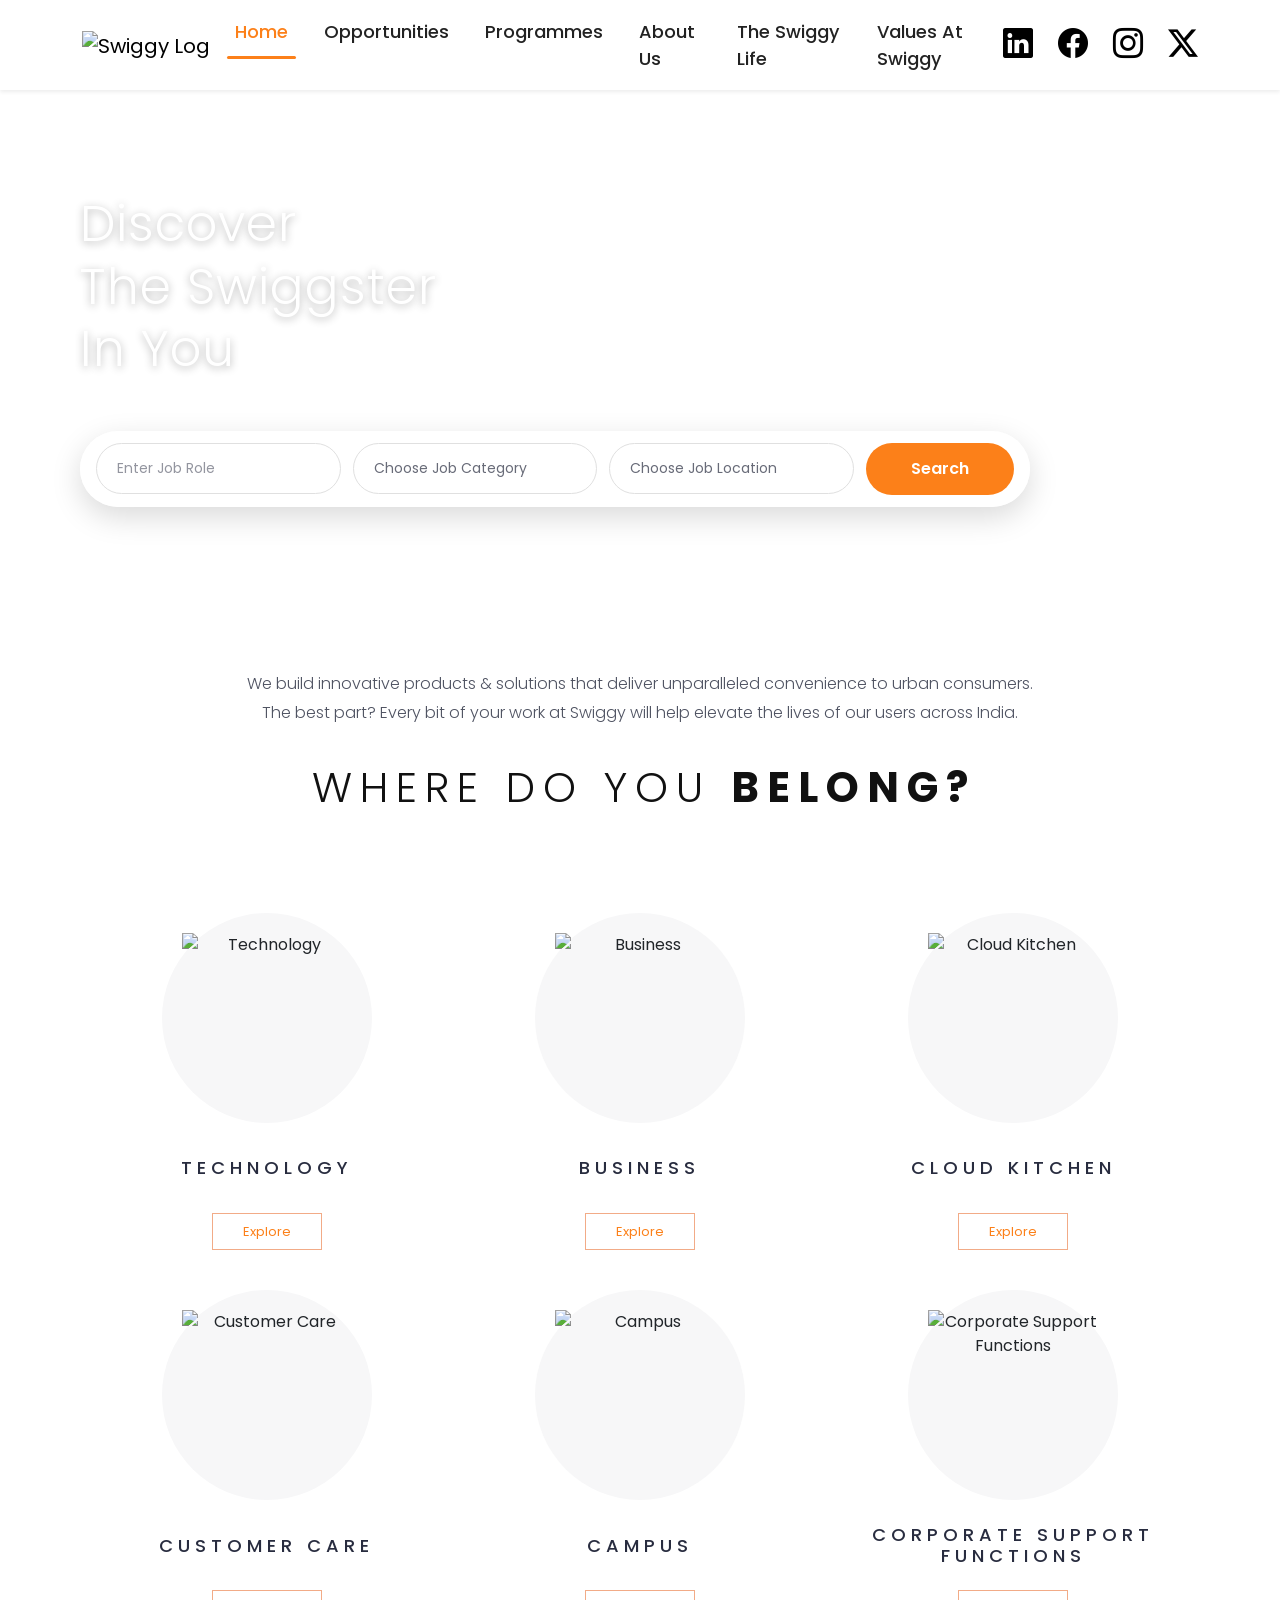
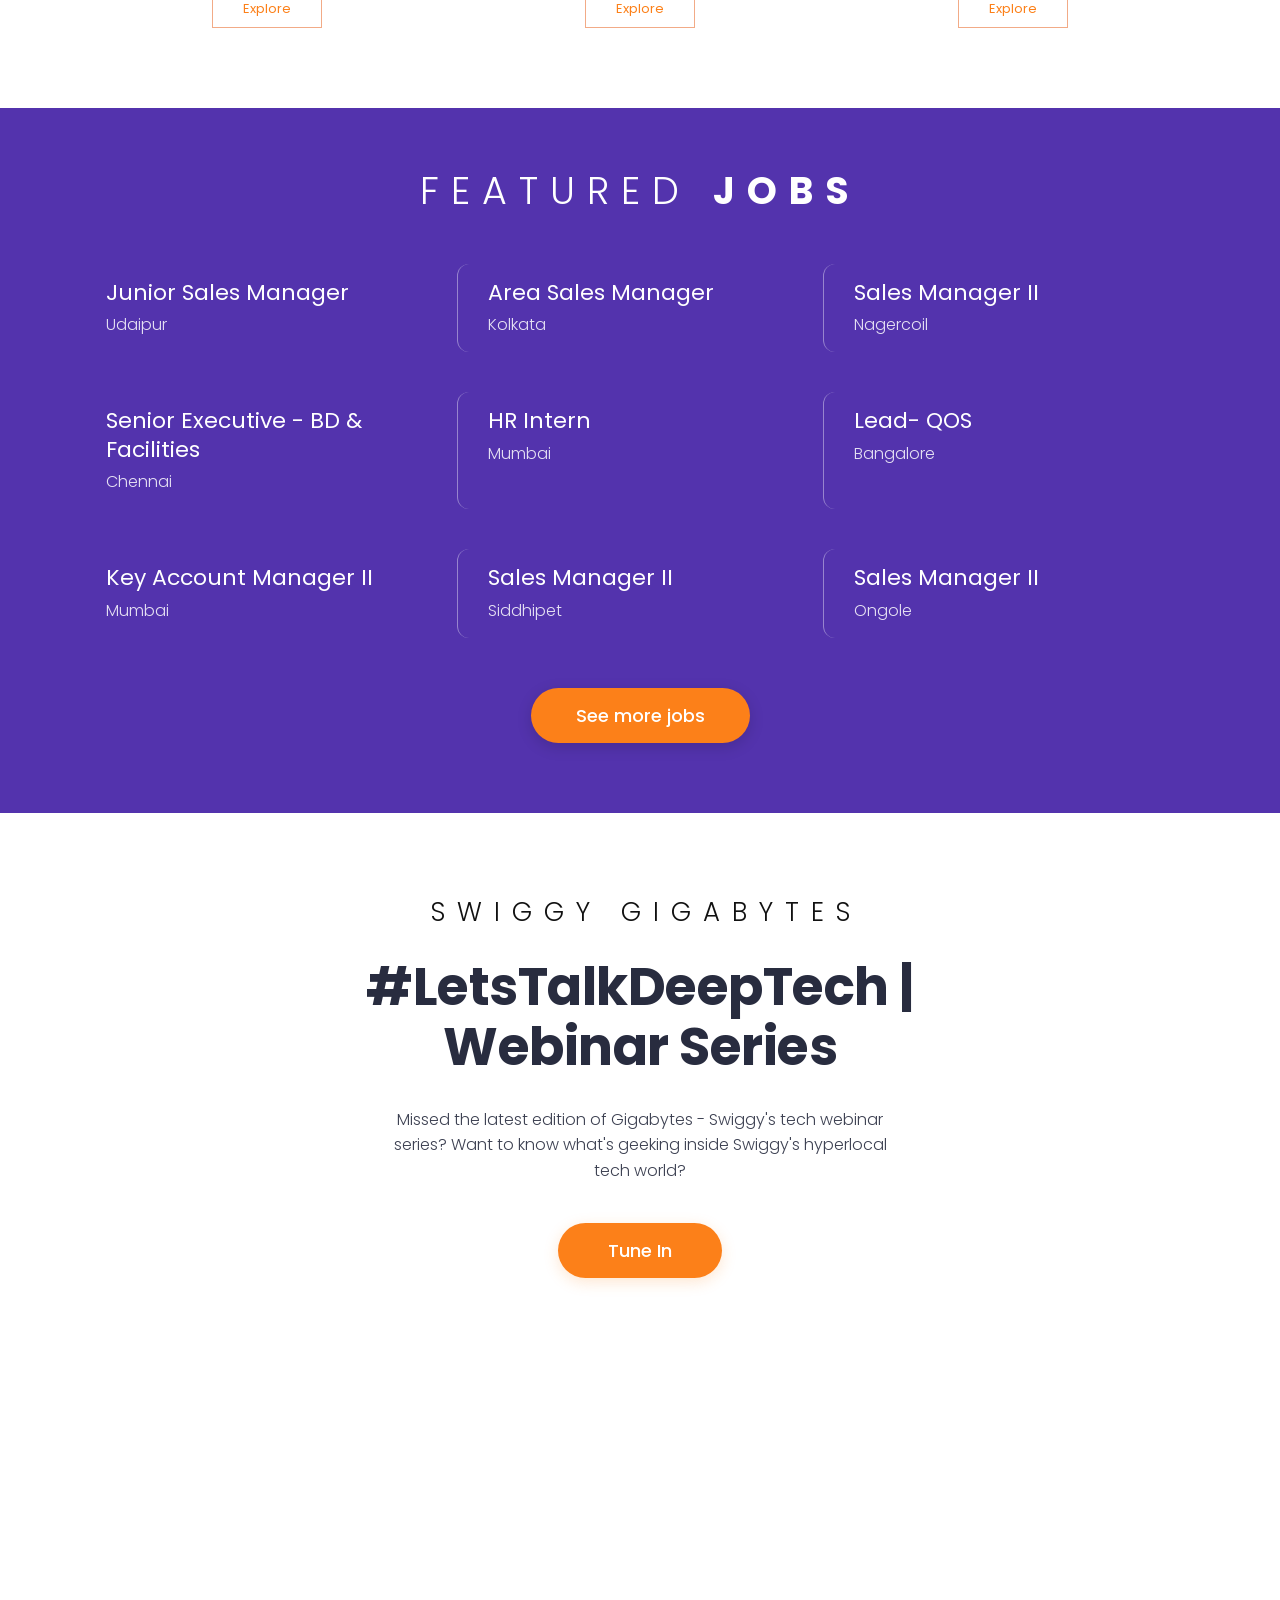
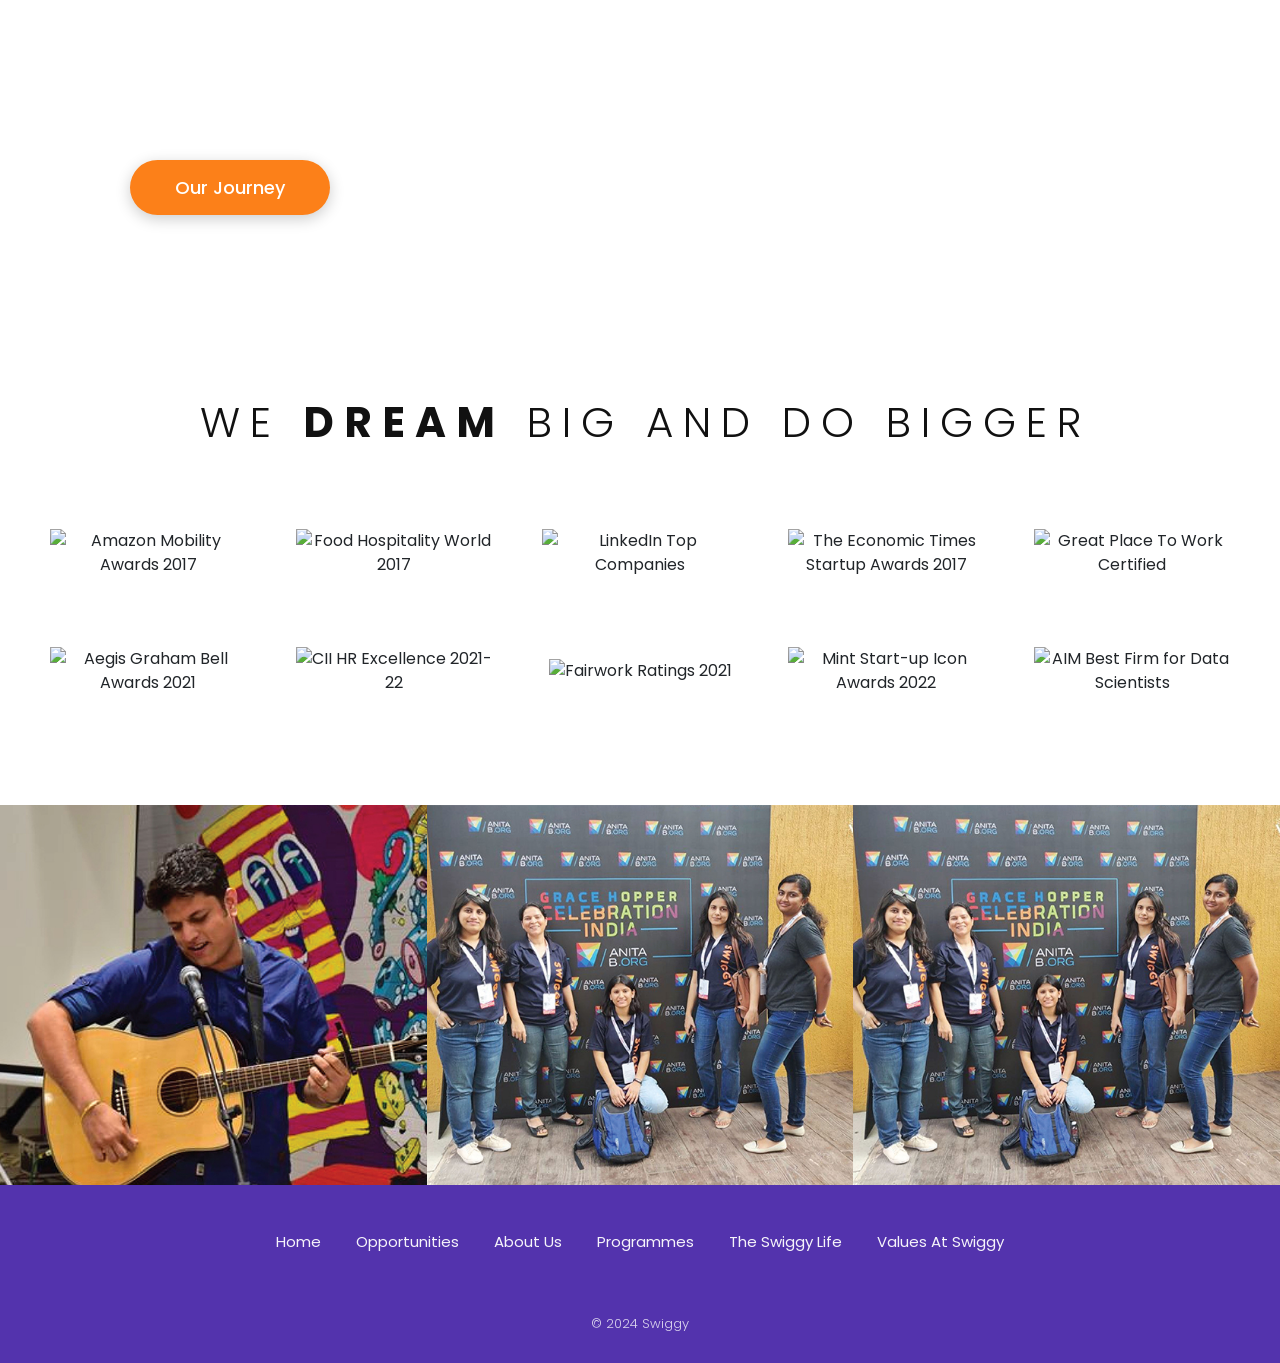
==== commit e6aa5af7: "image commit" ====
--- a/about.html
+++ b/about.html
@@ -395,7 +395,7 @@
     <img src="asset/images/img5.jpg" alt="Life at Swiggy - Music event">
   </div>
   <div class="gallery-item">
-    <img src="asset/images/img2.jpg" alt="Life at Swiggy - Office culture">
+    <img src="asset/images/img3.jpg" alt="Life at Swiggy - Office culture">
   </div>
   <div class="gallery-item">
     <img src="asset/images/img3.jpg" alt="Life at Swiggy - Grace Hopper Event">
